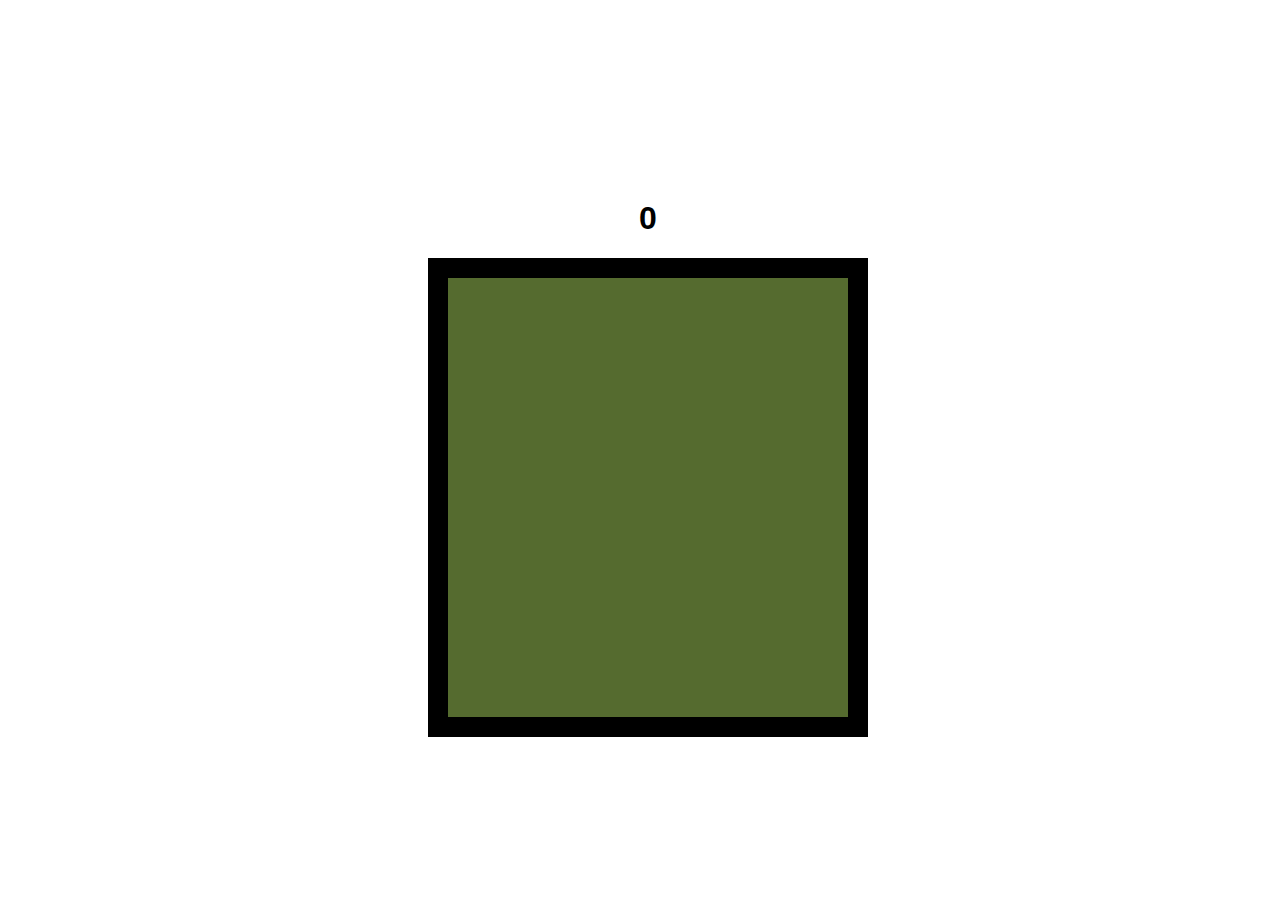
==== index.html @ a29ac7c7 "Merge branch 'main' of https://github.com/mixemer/whack-a-mole" ====
<!DOCTYPE html>
<html lang="en">
<head>
  <meta charset="UTF-8">
  <title>Whack-a-mole</title>
  <link rel="stylesheet" href="style.css"/>
  <script src="index.js" defer></script>
</head>
<body> 
  <h1 id="score">0</h1>
  <div id="whack-a-mole">
    <div class="hole"></div>
    <div class="hole"></div>
    <div class="hole"></div>
    <div class="hole"></div>
    <div class="hole"></div>
    <div class="hole"></div>
    <div class="hole"></div>
    <div class="hole"></div>
    <div class="hole"></div>
  </div>
</body>
</html>
---- style.css ----
body {
  display: flex;
  flex-direction: column;
  justify-content: center;
  align-items: center;
  width: 100vw;
  height: 100vh;
  font-family: 'Gill Sans', 'Gill Sans MT', Calibri, 'Trebuchet MS', sans-serif;
}

#whack-a-mole {
  background-color: darkolivegreen;
  border: solid 20px #000;
  padding: 20px;
  width: 360px;
  display: flex;
  flex-wrap: wrap;
}

.hole {
  background-image: url("images/hole.png");
  background-size: contain;
  width: 110px;
  height: 123px;
  margin: 5px;
}

.mole {
  background-image: url("images/mole.png");
}
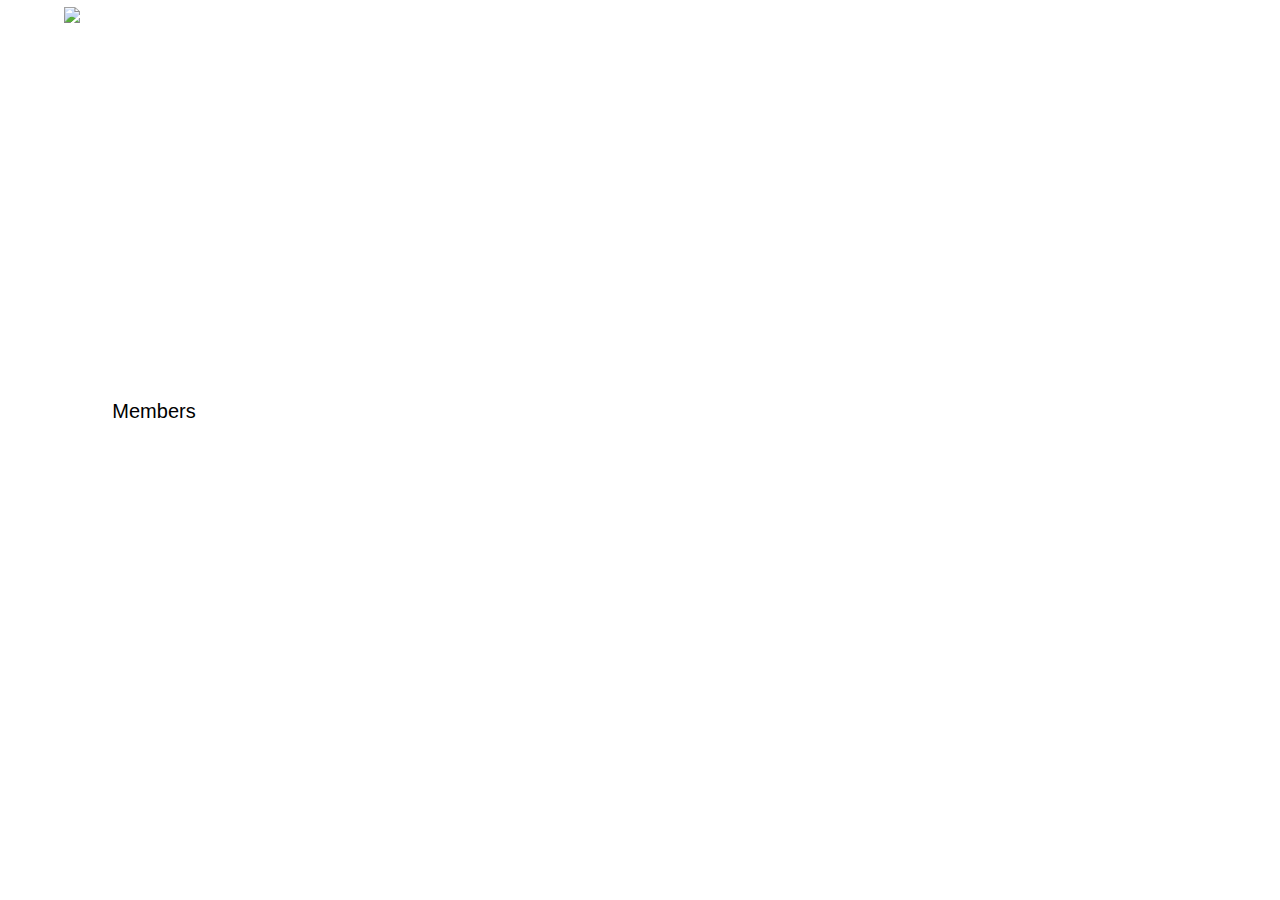
==== commit e0cd077c: "Merge branch 'main' of https://github.com/mixemer/whack-a-mole" ====
--- a/index.html
+++ b/index.html
@@ -1,23 +1,83 @@
 <!DOCTYPE html>
 <html lang="en">
 <head>
-  <meta charset="UTF-8">
-  <title>Whack-a-mole</title>
-  <link rel="stylesheet" href="style.css"/>
-  <script src="index.js" defer></script>
+    <meta name="viewpoint" content="width=device-width, initial-scale=1">
+    <!--Websites name-->
+    <title>Group One Project</title>
+    <link rel="stylesheet" href="Whack%20A%20Mole/Whack%20A%20Mole/style.css">  
 </head>
-<body> 
-  <h1 id="score">0</h1>
-  <div id="whack-a-mole">
-    <div class="hole"></div>
-    <div class="hole"></div>
-    <div class="hole"></div>
-    <div class="hole"></div>
-    <div class="hole"></div>
-    <div class="hole"></div>
-    <div class="hole"></div>
-    <div class="hole"></div>
-    <div class="hole"></div>
-  </div>
+
+<body>  
+        <div class="navbar">
+            <!--The class logo-->
+            <img src="mainmenu/Logo2.png" class="classLogo">
+            <nav>
+                <ul>
+                    <!--These are the button to another page-->
+                    <li><a href="index.html">HOME</a></li>
+                    <li><a href="Whack%20A%20Mole/Whack%20A%20Mole/game.html">GAME</a></li>
+                    <li><a href="">QA</a></li>
+                    <li><a href="Whack%20A%20Mole/Whack%20A%20Mole/specs.html">SPECS</a></li>
+                </ul>
+            </nav>
+        </div>
+        
+        <div class="row">
+            <div class="word">
+                <h1>Group One</h1>
+                <p>A class project to develop a whack a mole game in HTML, CSS, and javascript with 
+                    a team of around 15 people divided into 4 groups 
+                    (backbone, graphics, QA and specs).</p>    
+                <button id="button" class="Memberbutton">Members</button>    
+            </div>
+        </div>
+
+    <div class="modal">
+        <div class="modalContent">
+            <div class="closeButton">
+                X
+            </div>
+            <!--Everything from here down are the group and members-->
+            <div class="Backbone">
+                <h2>Backbone</h2>
+                    <ul>
+                        <li>Qi Da Chen</li>
+                        <li>Yixiong Chen</li>
+                        <li>Luyang Wu</li>
+                        <li>Bryan Sanchez</li>
+                    </ul>        
+                    <br>
+            </div>
+            <div class="Specs">
+                <h2>Specs</h2>
+                <ul>
+                    <li>Mehdi Majumder</li>
+                    <li>Perry Chen</li>
+                    <li>Mohammad Alam</li>
+                </ul>        
+                <br>
+            </div>
+            <div class="Graphic">
+                <h2>Graphic</h2>
+                    <ul>
+                        <li>Romando Cooper</li>
+                        <li>Shree Krishna Khadka</li>
+                    </ul>
+                <br>
+            </div>
+            <div class="QA">
+                <h2>QA</h2>
+                <ul>
+                        <li>Abdullah Shuiaibi</li>
+                        <li>Mario Caruso</li>
+                        <li>Sebastian Stephenson</li>
+                        <li>Karim Porgo</li>
+                    
+                </ul>        
+            </div>
+        </div>
+    </div>
+
+    <script src='Whack%20A%20Mole/Whack%20A%20Mole/home.js'></script>
 </body>
-</html>+</html>
